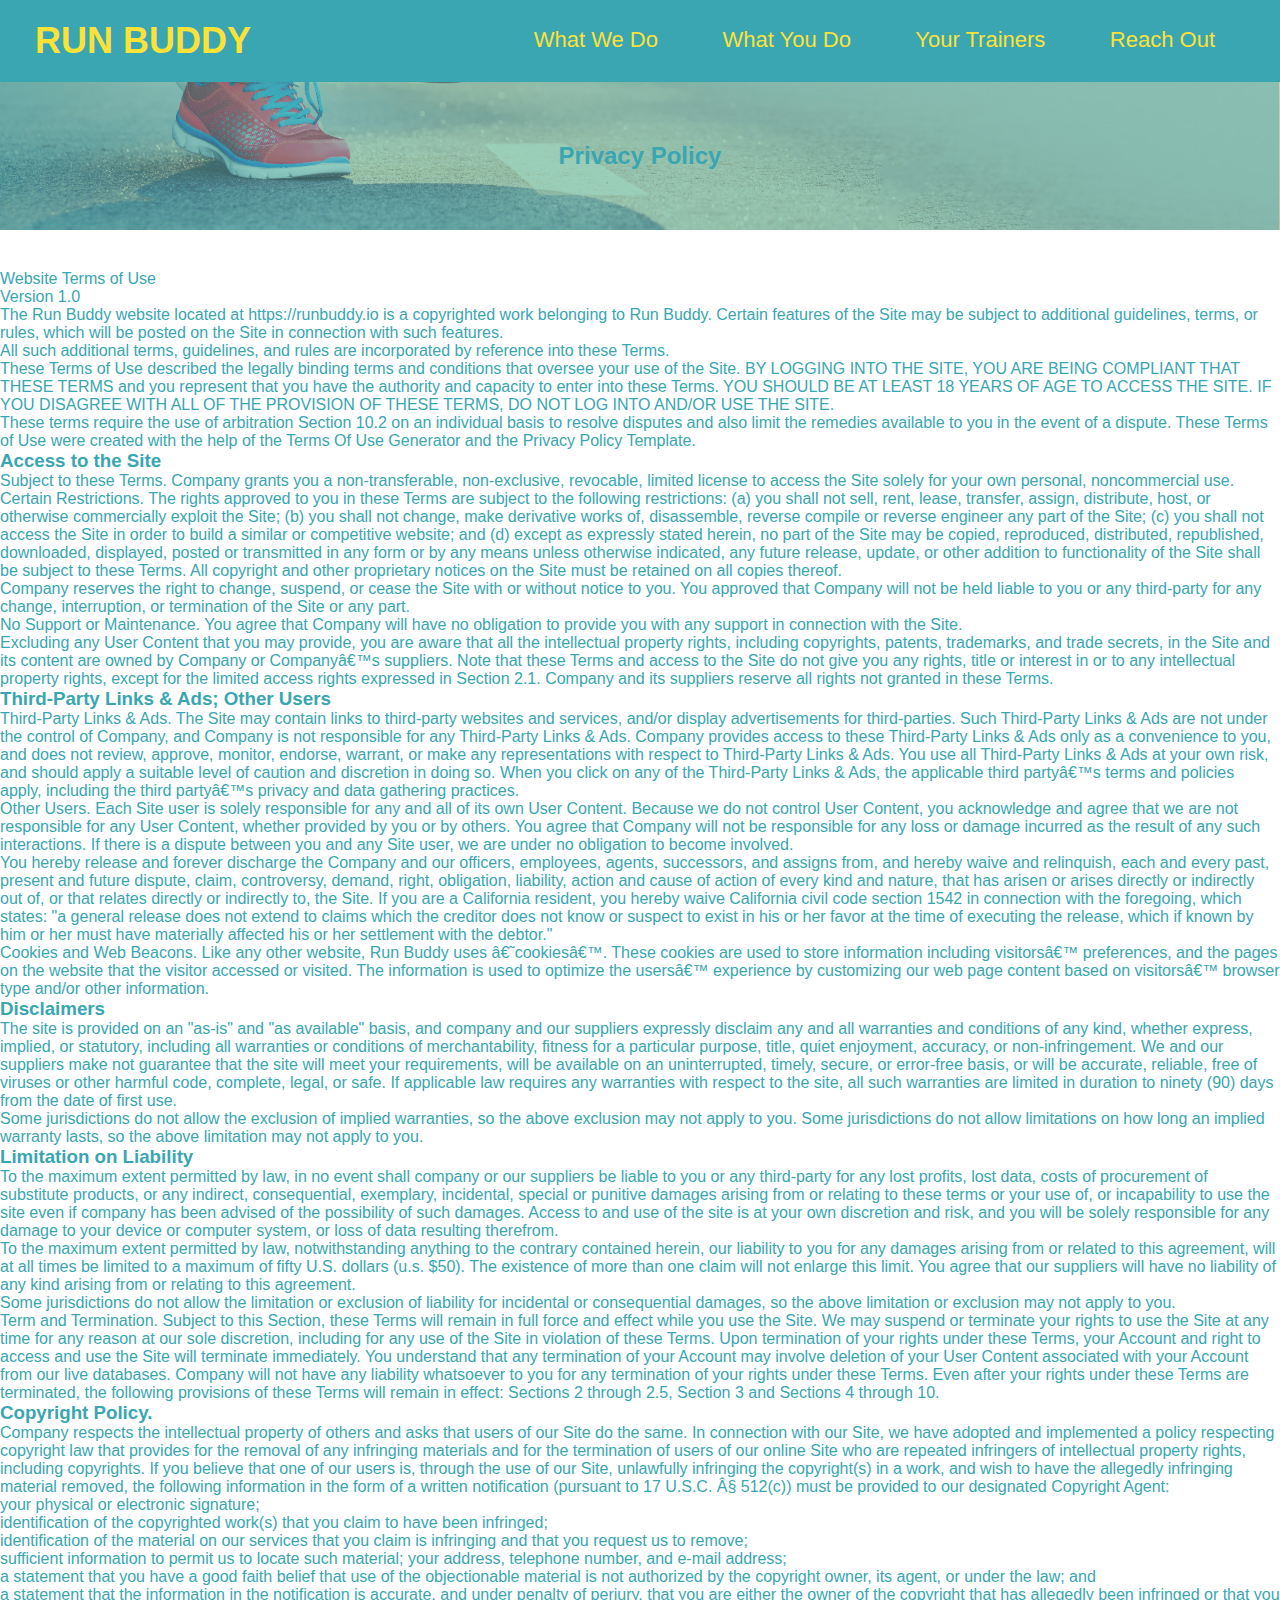
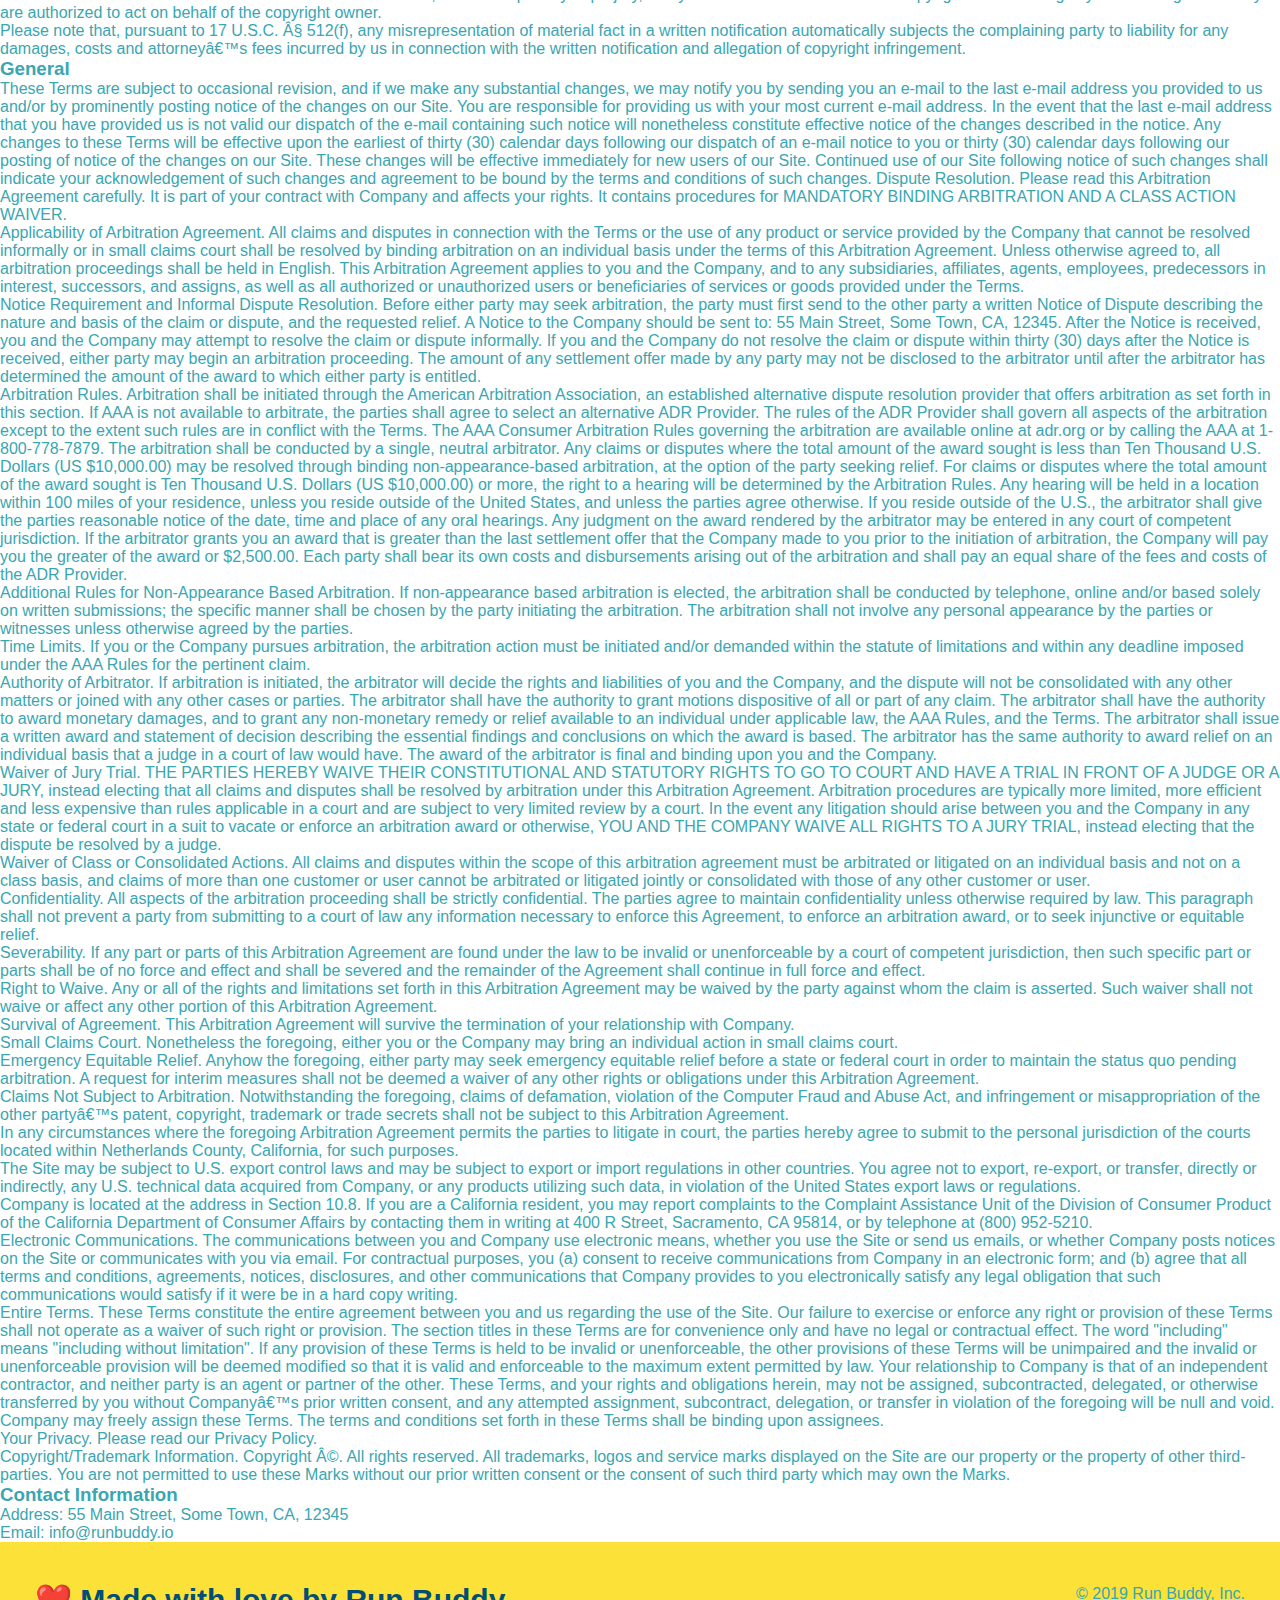
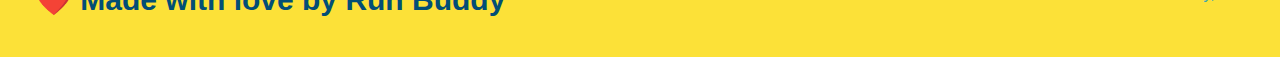
==== privacy-policy.html @ 1cc17acf "Added privacy policy with second stylesheet" ====
<!DOCTYPE html>
<html lang="en">
<head>
    <meta charset="UTF-8">
    <title>Privacy Policy - Run Buddy</title>
    <link rel="stylesheet" href="./assets/css/style.css" />
    <link rel="stylesheet" href="./assets/css/secondary-styles.css" />
</head>
<body>
    <header>
        <h1>
            <a href="index.html">RUN BUDDY</a>
        </h1>
        <nav>
            <!--Unordered list element-->
            <ul>
                <!--List item element-->
                <li>
                    <!--Anchor element-->
                    <a href="./index.html#what-we-do">What We Do</a>
                </li>
                <li>
                    <a href="./index.html#what-you-do">What You Do</a>
                </li>
                <li>
                    <a href="./index.html#your-trainers">Your Trainers</a>
                </li>
                <li>
                    <a href="./index.html#reach-out">Reach Out</a>
                </li>
            </ul>
        </nav>
        </header>
        <section class="hero">
            <h2 class="page-title">
                Privacy Policy
            </h2>
        </section>
        <article class="secondary-content">
            <p>
                Website Terms of Use
              </p>
        
              <p>
                Version 1.0
              </p>
        
              <p>
                The Run Buddy website located at https://runbuddy.io is a copyrighted work belonging to Run Buddy. Certain
                features of the Site may be subject to additional guidelines, terms, or rules, which will be posted on the Site
                in connection with such features.
              </p>
        
              <p>
                All such additional terms, guidelines, and rules are incorporated by reference into these Terms.
              </p>
        
              <p>
                These Terms of Use described the legally binding terms and conditions that oversee your use of the Site. BY
                LOGGING INTO THE SITE, YOU ARE BEING COMPLIANT THAT THESE TERMS and you represent that you have the authority
                and capacity to enter into these Terms. YOU SHOULD BE AT LEAST 18 YEARS OF AGE TO ACCESS THE SITE. IF YOU
                DISAGREE WITH ALL OF THE PROVISION OF THESE TERMS, DO NOT LOG INTO AND/OR USE THE SITE.
              </p>
        
              <p>
                These terms require the use of arbitration Section 10.2 on an individual basis to resolve disputes and also
                limit the remedies available to you in the event of a dispute. These Terms of Use were created with the help of
                the Terms Of Use Generator and the Privacy Policy Template.
              </p>
        
              <h3>
                Access to the Site
              </h3>
        
              <p>
                Subject to these Terms. Company grants you a non-transferable, non-exclusive, revocable, limited license to
                access the Site solely for your own personal, noncommercial use.
              </p>
        
              <p>
                Certain Restrictions. The rights approved to you in these Terms are subject to the following restrictions: (a)
                you shall not sell, rent, lease, transfer, assign, distribute, host, or otherwise commercially exploit the Site;
                (b) you shall not change, make derivative works of, disassemble, reverse compile or reverse engineer any part of
                the Site; (c) you shall not access the Site in order to build a similar or competitive website; and (d) except
                as expressly stated herein, no part of the Site may be copied, reproduced, distributed, republished, downloaded,
                displayed, posted or transmitted in any form or by any means unless otherwise indicated, any future release,
                update, or other addition to functionality of the Site shall be subject to these Terms. All copyright and other
                proprietary notices on the Site must be retained on all copies thereof.
              </p>
        
              <p>
                Company reserves the right to change, suspend, or cease the Site with or without notice to you. You approved
                that Company will not be held liable to you or any third-party for any change, interruption, or termination of
                the Site or any part.
              </p>
        
              <p>
                No Support or Maintenance. You agree that Company will have no obligation to provide you with any support in
                connection with the Site.
              </p>
        
              <p>
                Excluding any User Content that you may provide, you are aware that all the intellectual property rights,
                including copyrights, patents, trademarks, and trade secrets, in the Site and its content are owned by Company
                or Companyâ€™s suppliers. Note that these Terms and access to the Site do not give you any rights, title or
                interest in or to any intellectual property rights, except for the limited access rights expressed in Section
                2.1. Company and its suppliers reserve all rights not granted in these Terms.
              </p>
        
              <h3>
                Third-Party Links & Ads; Other Users
              </h3>
        
              <p>
                Third-Party Links & Ads. The Site may contain links to third-party websites and services, and/or display
                advertisements for third-parties. Such Third-Party Links & Ads are not under the control of Company, and Company
                is not responsible for any Third-Party Links & Ads. Company provides access to these Third-Party Links & Ads
                only as a convenience to you, and does not review, approve, monitor, endorse, warrant, or make any
                representations with respect to Third-Party Links & Ads. You use all Third-Party Links & Ads at your own risk,
                and should apply a suitable level of caution and discretion in doing so. When you click on any of the
                Third-Party Links & Ads, the applicable third partyâ€™s terms and policies apply, including the third partyâ€™s
                privacy and data gathering practices.
              </p>
        
              <p>
                Other Users. Each Site user is solely responsible for any and all of its own User Content. Because we do not
                control User Content, you acknowledge and agree that we are not responsible for any User Content, whether
                provided by you or by others. You agree that Company will not be responsible for any loss or damage incurred as
                the result of any such interactions. If there is a dispute between you and any Site user, we are under no
                obligation to become involved.
              </p>
        
              <p>
                You hereby release and forever discharge the Company and our officers, employees, agents, successors, and
                assigns from, and hereby waive and relinquish, each and every past, present and future dispute, claim,
                controversy, demand, right, obligation, liability, action and cause of action of every kind and nature, that has
                arisen or arises directly or indirectly out of, or that relates directly or indirectly to, the Site. If you are
                a California resident, you hereby waive California civil code section 1542 in connection with the foregoing,
                which states: "a general release does not extend to claims which the creditor does not know or suspect to exist
                in his or her favor at the time of executing the release, which if known by him or her must have materially
                affected his or her settlement with the debtor."
              </p>
        
              <p>
                Cookies and Web Beacons. Like any other website, Run Buddy uses â€˜cookiesâ€™. These cookies are used to store
                information including visitorsâ€™ preferences, and the pages on the website that the visitor accessed or visited.
                The information is used to optimize the usersâ€™ experience by customizing our web page content based on visitorsâ€™
                browser type and/or other information.
              </p>
        
              <h3>
                Disclaimers
              </h3>
        
              <p>
                The site is provided on an "as-is" and "as available" basis, and company and our suppliers expressly disclaim
                any and all warranties and conditions of any kind, whether express, implied, or statutory, including all
                warranties or conditions of merchantability, fitness for a particular purpose, title, quiet enjoyment, accuracy,
                or non-infringement. We and our suppliers make not guarantee that the site will meet your requirements, will be
                available on an uninterrupted, timely, secure, or error-free basis, or will be accurate, reliable, free of
                viruses or other harmful code, complete, legal, or safe. If applicable law requires any warranties with respect
                to the site, all such warranties are limited in duration to ninety (90) days from the date of first use.
              </p>
        
              <p>
                Some jurisdictions do not allow the exclusion of implied warranties, so the above exclusion may not apply to
                you. Some jurisdictions do not allow limitations on how long an implied warranty lasts, so the above limitation
                may not apply to you.
              </p>
        
              <h3>
                Limitation on Liability
              </h3>
        
              <p>
                To the maximum extent permitted by law, in no event shall company or our suppliers be liable to you or any
                third-party for any lost profits, lost data, costs of procurement of substitute products, or any indirect,
                consequential, exemplary, incidental, special or punitive damages arising from or relating to these terms or
                your use of, or incapability to use the site even if company has been advised of the possibility of such
                damages. Access to and use of the site is at your own discretion and risk, and you will be solely responsible
                for any damage to your device or computer system, or loss of data resulting therefrom.
              </p>
        
              <p>
                To the maximum extent permitted by law, notwithstanding anything to the contrary contained herein, our liability
                to you for any damages arising from or related to this agreement, will at all times be limited to a maximum of
                fifty U.S. dollars (u.s. $50). The existence of more than one claim will not enlarge this limit. You agree that
                our suppliers will have no liability of any kind arising from or relating to this agreement.
              </p>
        
              <p>
                Some jurisdictions do not allow the limitation or exclusion of liability for incidental or consequential
                damages, so the above limitation or exclusion may not apply to you.
              </p>
        
              <p>
                Term and Termination. Subject to this Section, these Terms will remain in full force and effect while you use
                the Site. We may suspend or terminate your rights to use the Site at any time for any reason at our sole
                discretion, including for any use of the Site in violation of these Terms. Upon termination of your rights under
                these Terms, your Account and right to access and use the Site will terminate immediately. You understand that
                any termination of your Account may involve deletion of your User Content associated with your Account from our
                live databases. Company will not have any liability whatsoever to you for any termination of your rights under
                these Terms. Even after your rights under these Terms are terminated, the following provisions of these Terms
                will remain in effect: Sections 2 through 2.5, Section 3 and Sections 4 through 10.
              </p>
        
              <h3>
                Copyright Policy.
              </h3>
        
              <p>
                Company respects the intellectual property of others and asks that users of our Site do the same. In connection
                with our Site, we have adopted and implemented a policy respecting copyright law that provides for the removal
                of any infringing materials and for the termination of users of our online Site who are repeated infringers of
                intellectual property rights, including copyrights. If you believe that one of our users is, through the use of
                our Site, unlawfully infringing the copyright(s) in a work, and wish to have the allegedly infringing material
                removed, the following information in the form of a written notification (pursuant to 17 U.S.C. Â§ 512(c)) must
                be provided to our designated Copyright Agent:
              </p>
        
              <ul>
                <li>
                  your physical or electronic signature;
                </li>
                <li>
                  identification of the copyrighted work(s) that you claim to have been infringed;
                </li>
                <li>
                  identification of the material on our services that you claim is infringing and that you request us to remove;
                </li>
                <li>
                  sufficient information to permit us to locate such material; your address, telephone number, and e-mail
                  address;
                </li>
                <li>
                  a statement that you have a good faith belief that use of the objectionable material is not authorized by the
                  copyright owner, its agent, or under the law; and
                </li>
                <li>
                  a statement that the information in the notification is accurate, and under penalty of perjury, that you are
                  either the owner of the copyright that has allegedly been infringed or that you are authorized to act on
                  behalf of the copyright owner.
                </li>
              </ul>
        
              <p>
                Please note that, pursuant to 17 U.S.C. Â§ 512(f), any misrepresentation of material fact in a written
                notification automatically subjects the complaining party to liability for any damages, costs and attorneyâ€™s
                fees incurred by us in connection with the written notification and allegation of copyright infringement.
              </p>
        
              <h3>
                General
              </h3>
        
              <p>
                These Terms are subject to occasional revision, and if we make any substantial changes, we may notify you by
                sending you an e-mail to the last e-mail address you provided to us and/or by prominently posting notice of the
                changes on our Site. You are responsible for providing us with your most current e-mail address. In the event
                that the last e-mail address that you have provided us is not valid our dispatch of the e-mail containing such
                notice will nonetheless constitute effective notice of the changes described in the notice. Any changes to these
                Terms will be effective upon the earliest of thirty (30) calendar days following our dispatch of an e-mail
                notice to you or thirty (30) calendar days following our posting of notice of the changes on our Site. These
                changes will be effective immediately for new users of our Site. Continued use of our Site following notice of
                such changes shall indicate your acknowledgement of such changes and agreement to be bound by the terms and
                conditions of such changes. Dispute Resolution. Please read this Arbitration Agreement carefully. It is part of
                your contract with Company and affects your rights. It contains procedures for MANDATORY BINDING ARBITRATION AND
                A CLASS ACTION WAIVER.
              </p>
        
              <p>
                Applicability of Arbitration Agreement. All claims and disputes in connection with the Terms or the use of any
                product or service provided by the Company that cannot be resolved informally or in small claims court shall be
                resolved by binding arbitration on an individual basis under the terms of this Arbitration Agreement. Unless
                otherwise agreed to, all arbitration proceedings shall be held in English. This Arbitration Agreement applies to
                you and the Company, and to any subsidiaries, affiliates, agents, employees, predecessors in interest,
                successors, and assigns, as well as all authorized or unauthorized users or beneficiaries of services or goods
                provided under the Terms.
              </p>
        
              <p>
                Notice Requirement and Informal Dispute Resolution. Before either party may seek arbitration, the party must
                first send to the other party a written Notice of Dispute describing the nature and basis of the claim or
                dispute, and the requested relief. A Notice to the Company should be sent to: 55 Main Street, Some Town, CA,
                12345. After the Notice is received, you and the Company may attempt to resolve the claim or dispute informally.
                If you and the Company do not resolve the claim or dispute within thirty (30) days after the Notice is received,
                either party may begin an arbitration proceeding. The amount of any settlement offer made by any party may not
                be disclosed to the arbitrator until after the arbitrator has determined the amount of the award to which either
                party is entitled.
              </p>
        
              <p>
                Arbitration Rules. Arbitration shall be initiated through the American Arbitration Association, an established
                alternative dispute resolution provider that offers arbitration as set forth in this section. If AAA is not
                available to arbitrate, the parties shall agree to select an alternative ADR Provider. The rules of the ADR
                Provider shall govern all aspects of the arbitration except to the extent such rules are in conflict with the
                Terms. The AAA Consumer Arbitration Rules governing the arbitration are available online at adr.org or by
                calling the AAA at 1-800-778-7879. The arbitration shall be conducted by a single, neutral arbitrator. Any
                claims or disputes where the total amount of the award sought is less than Ten Thousand U.S. Dollars (US
                $10,000.00) may be resolved through binding non-appearance-based arbitration, at the option of the party seeking
                relief. For claims or disputes where the total amount of the award sought is Ten Thousand U.S. Dollars (US
                $10,000.00) or more, the right to a hearing will be determined by the Arbitration Rules. Any hearing will be
                held in a location within 100 miles of your residence, unless you reside outside of the United States, and
                unless the parties agree otherwise. If you reside outside of the U.S., the arbitrator shall give the parties
                reasonable notice of the date, time and place of any oral hearings. Any judgment on the award rendered by the
                arbitrator may be entered in any court of competent jurisdiction. If the arbitrator grants you an award that is
                greater than the last settlement offer that the Company made to you prior to the initiation of arbitration, the
                Company will pay you the greater of the award or $2,500.00. Each party shall bear its own costs and
                disbursements arising out of the arbitration and shall pay an equal share of the fees and costs of the ADR
                Provider.
              </p>
        
              <p>
                Additional Rules for Non-Appearance Based Arbitration. If non-appearance based arbitration is elected, the
                arbitration shall be conducted by telephone, online and/or based solely on written submissions; the specific
                manner shall be chosen by the party initiating the arbitration. The arbitration shall not involve any personal
                appearance by the parties or witnesses unless otherwise agreed by the parties.
              </p>
        
              <p>
                Time Limits. If you or the Company pursues arbitration, the arbitration action must be initiated and/or demanded
                within the statute of limitations and within any deadline imposed under the AAA Rules for the pertinent claim.
              </p>
        
              <p>
                Authority of Arbitrator. If arbitration is initiated, the arbitrator will decide the rights and liabilities of
                you and the Company, and the dispute will not be consolidated with any other matters or joined with any other
                cases or parties. The arbitrator shall have the authority to grant motions dispositive of all or part of any
                claim. The arbitrator shall have the authority to award monetary damages, and to grant any non-monetary remedy
                or relief available to an individual under applicable law, the AAA Rules, and the Terms. The arbitrator shall
                issue a written award and statement of decision describing the essential findings and conclusions on which the
                award is based. The arbitrator has the same authority to award relief on an individual basis that a judge in a
                court of law would have. The award of the arbitrator is final and binding upon you and the Company.
              </p>
        
              <p>
                Waiver of Jury Trial. THE PARTIES HEREBY WAIVE THEIR CONSTITUTIONAL AND STATUTORY RIGHTS TO GO TO COURT AND HAVE
                A TRIAL IN FRONT OF A JUDGE OR A JURY, instead electing that all claims and disputes shall be resolved by
                arbitration under this Arbitration Agreement. Arbitration procedures are typically more limited, more efficient
                and less expensive than rules applicable in a court and are subject to very limited review by a court. In the
                event any litigation should arise between you and the Company in any state or federal court in a suit to vacate
                or enforce an arbitration award or otherwise, YOU AND THE COMPANY WAIVE ALL RIGHTS TO A JURY TRIAL, instead
                electing that the dispute be resolved by a judge.
              </p>
        
              <p>
                Waiver of Class or Consolidated Actions. All claims and disputes within the scope of this arbitration agreement
                must be arbitrated or litigated on an individual basis and not on a class basis, and claims of more than one
                customer or user cannot be arbitrated or litigated jointly or consolidated with those of any other customer or
                user.
              </p>
        
              <p>
                Confidentiality. All aspects of the arbitration proceeding shall be strictly confidential. The parties agree to
                maintain confidentiality unless otherwise required by law. This paragraph shall not prevent a party from
                submitting to a court of law any information necessary to enforce this Agreement, to enforce an arbitration
                award, or to seek injunctive or equitable relief.
              </p>
        
              <p>
                Severability. If any part or parts of this Arbitration Agreement are found under the law to be invalid or
                unenforceable by a court of competent jurisdiction, then such specific part or parts shall be of no force and
                effect and shall be severed and the remainder of the Agreement shall continue in full force and effect.
              </p>
        
              <p>
                Right to Waive. Any or all of the rights and limitations set forth in this Arbitration Agreement may be waived
                by the party against whom the claim is asserted. Such waiver shall not waive or affect any other portion of this
                Arbitration Agreement.
              </p>
        
              <p>
                Survival of Agreement. This Arbitration Agreement will survive the termination of your relationship with
                Company.
              </p>
        
              <p>
                Small Claims Court. Nonetheless the foregoing, either you or the Company may bring an individual action in small
                claims court.
              </p>
        
              <p>
                Emergency Equitable Relief. Anyhow the foregoing, either party may seek emergency equitable relief before a
                state or federal court in order to maintain the status quo pending arbitration. A request for interim measures
                shall not be deemed a waiver of any other rights or obligations under this Arbitration Agreement.
              </p>
        
              <p>
                Claims Not Subject to Arbitration. Notwithstanding the foregoing, claims of defamation, violation of the
                Computer Fraud and Abuse Act, and infringement or misappropriation of the other partyâ€™s patent, copyright,
                trademark or trade secrets shall not be subject to this Arbitration Agreement.
              </p>
        
              <p>
                In any circumstances where the foregoing Arbitration Agreement permits the parties to litigate in court, the
                parties hereby agree to submit to the personal jurisdiction of the courts located within Netherlands County,
                California, for such purposes.
              </p>
        
              <p>
                The Site may be subject to U.S. export control laws and may be subject to export or import regulations in other
                countries. You agree not to export, re-export, or transfer, directly or indirectly, any U.S. technical data
                acquired from Company, or any products utilizing such data, in violation of the United States export laws or
                regulations.
              </p>
        
              <p>
                Company is located at the address in Section 10.8. If you are a California resident, you may report complaints
                to the Complaint Assistance Unit of the Division of Consumer Product of the California Department of Consumer
                Affairs by contacting them in writing at 400 R Street, Sacramento, CA 95814, or by telephone at (800) 952-5210.
              </p>
        
              <p>
                Electronic Communications. The communications between you and Company use electronic means, whether you use the
                Site or send us emails, or whether Company posts notices on the Site or communicates with you via email. For
                contractual purposes, you (a) consent to receive communications from Company in an electronic form; and (b)
                agree that all terms and conditions, agreements, notices, disclosures, and other communications that Company
                provides to you electronically satisfy any legal obligation that such communications would satisfy if it were be
                in a hard copy writing.
              </p>
        
              <p>
                Entire Terms. These Terms constitute the entire agreement between you and us regarding the use of the Site. Our
                failure to exercise or enforce any right or provision of these Terms shall not operate as a waiver of such right
                or provision. The section titles in these Terms are for convenience only and have no legal or contractual
                effect. The word "including" means "including without limitation". If any provision of these Terms is held to be
                invalid or unenforceable, the other provisions of these Terms will be unimpaired and the invalid or
                unenforceable provision will be deemed modified so that it is valid and enforceable to the maximum extent
                permitted by law. Your relationship to Company is that of an independent contractor, and neither party is an
                agent or partner of the other. These Terms, and your rights and obligations herein, may not be assigned,
                subcontracted, delegated, or otherwise transferred by you without Companyâ€™s prior written consent, and any
                attempted assignment, subcontract, delegation, or transfer in violation of the foregoing will be null and void.
                Company may freely assign these Terms. The terms and conditions set forth in these Terms shall be binding upon
                assignees.
              </p>
        
              <p>
                Your Privacy. Please read our Privacy Policy.
              </p>
        
              <p>
                Copyright/Trademark Information. Copyright Â©. All rights reserved. All trademarks, logos and service marks
                displayed on the Site are our property or the property of other third-parties. You are not permitted to use
                these Marks without our prior written consent or the consent of such third party which may own the Marks.
              </p>
        
              <h3>
                Contact Information
              </h3>
        
              <p>
                Address: 55 Main Street, Some Town, CA, 12345
              </p>
        
              <p>
                Email: info@runbuddy.io
              </p>  
        </article>
        <footer>
            <h2>❤️ Made with love by Run Buddy</h2>
            <div>
                
                &copy; 2019 Run Buddy, Inc.
            </div>
        </footer>
    
</body>
</html>
---- assets/css/style.css ----
* {
    margin: 0;
    padding: 0;
    box-sizing: border-box;
}
body {
    color: #39a6b2;
    font-family: Helvetica, Arial, sans-serif;
  }

  .section-title {
      font-size: 55px;
      color: #024e76;
      margin-bottom: 35px;
      padding: 0 100px 20px 100px;
      display: inline-block;
      border-bottom: 3px solid;
  }

  .primary-border {
      border-color: #fce138;
  }

  .secondary-border {
      border-color: #39a6b2;
  }

  .text-left {
      text-align: left;
  }

  .text-right {
      text-align: right;
  }
  /*apply styles to <header>*/
header {
      padding: 20px 35px;
      background-color: #39a6b2;
  }

header h1 {
    font-weight: bold;
    font-size: 36px;
    color: #fce138;
    margin: 0;
    display: inline;
}

header a{
    text-decoration: none;
    color: #fce138;
}

header nav {
    float: right;
    margin: 7px 0;
}

header nav ul li {
    display: inline;
}

header nav ul li a {
    margin: 0 30px;
    font-weight: lighter;
    font-size: 22px;
}

footer {
    background: #fce138;
    width: 100%;
    padding: 40px 35px;
}

footer h2 {
    display: inline;
    color: #024e76;
    font-size: 30px;
    margin: 0;
}

footer div {
    float: right;
    line-height: 1.5;
    text-align: right;
}

footer a {
    color: #024e76;
}

section {
    padding: 60px;
}

/*Hero Style Start */
.hero {
    background-image: url("../images/hero-bg.jpg");
    height: 600px;
    background-size: cover;
    background-position: center;
    position: relative;
}

.hero-form {
    color: #024e76;
    background-color:#fce138;
    padding: 20px;
    width: 500px;
    border: solid 3px #024e76;
    position: absolute;
    bottom: 120px;
    right: 140px;
}

.hero-form h3 {
    margin: 0;
    font-size: 24px;
}

.hero-form p {
    margin: 5px 0 15px 0;
}

.form-input {
    border: 1px solid #024e76;
    display: block;
    padding: 7px 15px;
    font-size: 16px;
    color: #024e76;
    width: 100%;
    margin-bottom: 15px;
}

.hero-form label{
    margin: 0 5px;
}

.hero-form button {
    color: #fce138;
    background-color: #024e76;
    border: none;
    padding: 10px 20px;
    font-size: 16px;
}
/*Hero Style End */
/* intro start */
.intro {
    text-align: center;
}

.intro p {
    line-height: 1.7;
    color: #39a6b2;
    width: 80%;
    font-size: 20px;
    margin: 0 auto;
 }
 /* intro end */

 /* step start */

 .steps {
     text-align: center;
     background: #fce138;
 }

 .steps div {
     margin-bottom: 80px;
 }
 
 .steps img {
     width: 15%;
     margin: 10px 0;
 }

 .steps h3 {
     color: #024e76;
     font-size: 46px;
     margin-top: 10px;
 }

 .steps p {
     color: #39a6b2;
     font-size: 23px;
 }

 .steps span {
     font-size: 38px;
 }
 /* end of steps */

 /*trainers section*/

 .trainers {
     text-align: center;
 }

 .trainer {
     width: 900px;
     margin: 0 auto 30px auto;
     background: #024e76;
     color: #fce138;
     overflow: auto;
 }

 .trainer img {
     width: 35%;
     float: left;
 }

 .trainer-bio {
     padding: 35px;
     float: left;
     width: 65%
 }

 .trainer-bio h3 {
     font-size: 32px;
     margin-bottom: 8px;
 }

 .trainer-bio h4 {
     font-weight: lighter;
     font-size: 26px;
     margin-bottom: 25px;
 }

 .trainer-bio p {
     font-size: 17px;
     line-height: 1.3;
 }
 /* End Trainers section */

 /* Start Reach out styles */

 .contact {
     text-align: center;
     background: #024e76;
 }

 .contact-info iframe {
     width: 400px;
     height: 400px;
 }

 .contact-info div {
     width: 410px;
     display: inline-block;
     vertical-align: top;
     text-align: left;
     margin: 30px 0 0 60px;
     color: white;
 }

 .contact-info h3 {
     color: #fce138;
     font-size: 32px;
 }

 .contact-info p, .contact-info address {
     margin: 20px 0;
     line-height: 1.5;
     font-size: 20px;
     font-style: normal;
 }

 .contact-info a {
     color: #fce138;
 }
 /* reach out ends */
---- assets/css/secondary-styles.css ----
.hero {
    background-position: bottom;
    height: auto;
    text-align: center;
    margin-bottom: 40px;
}
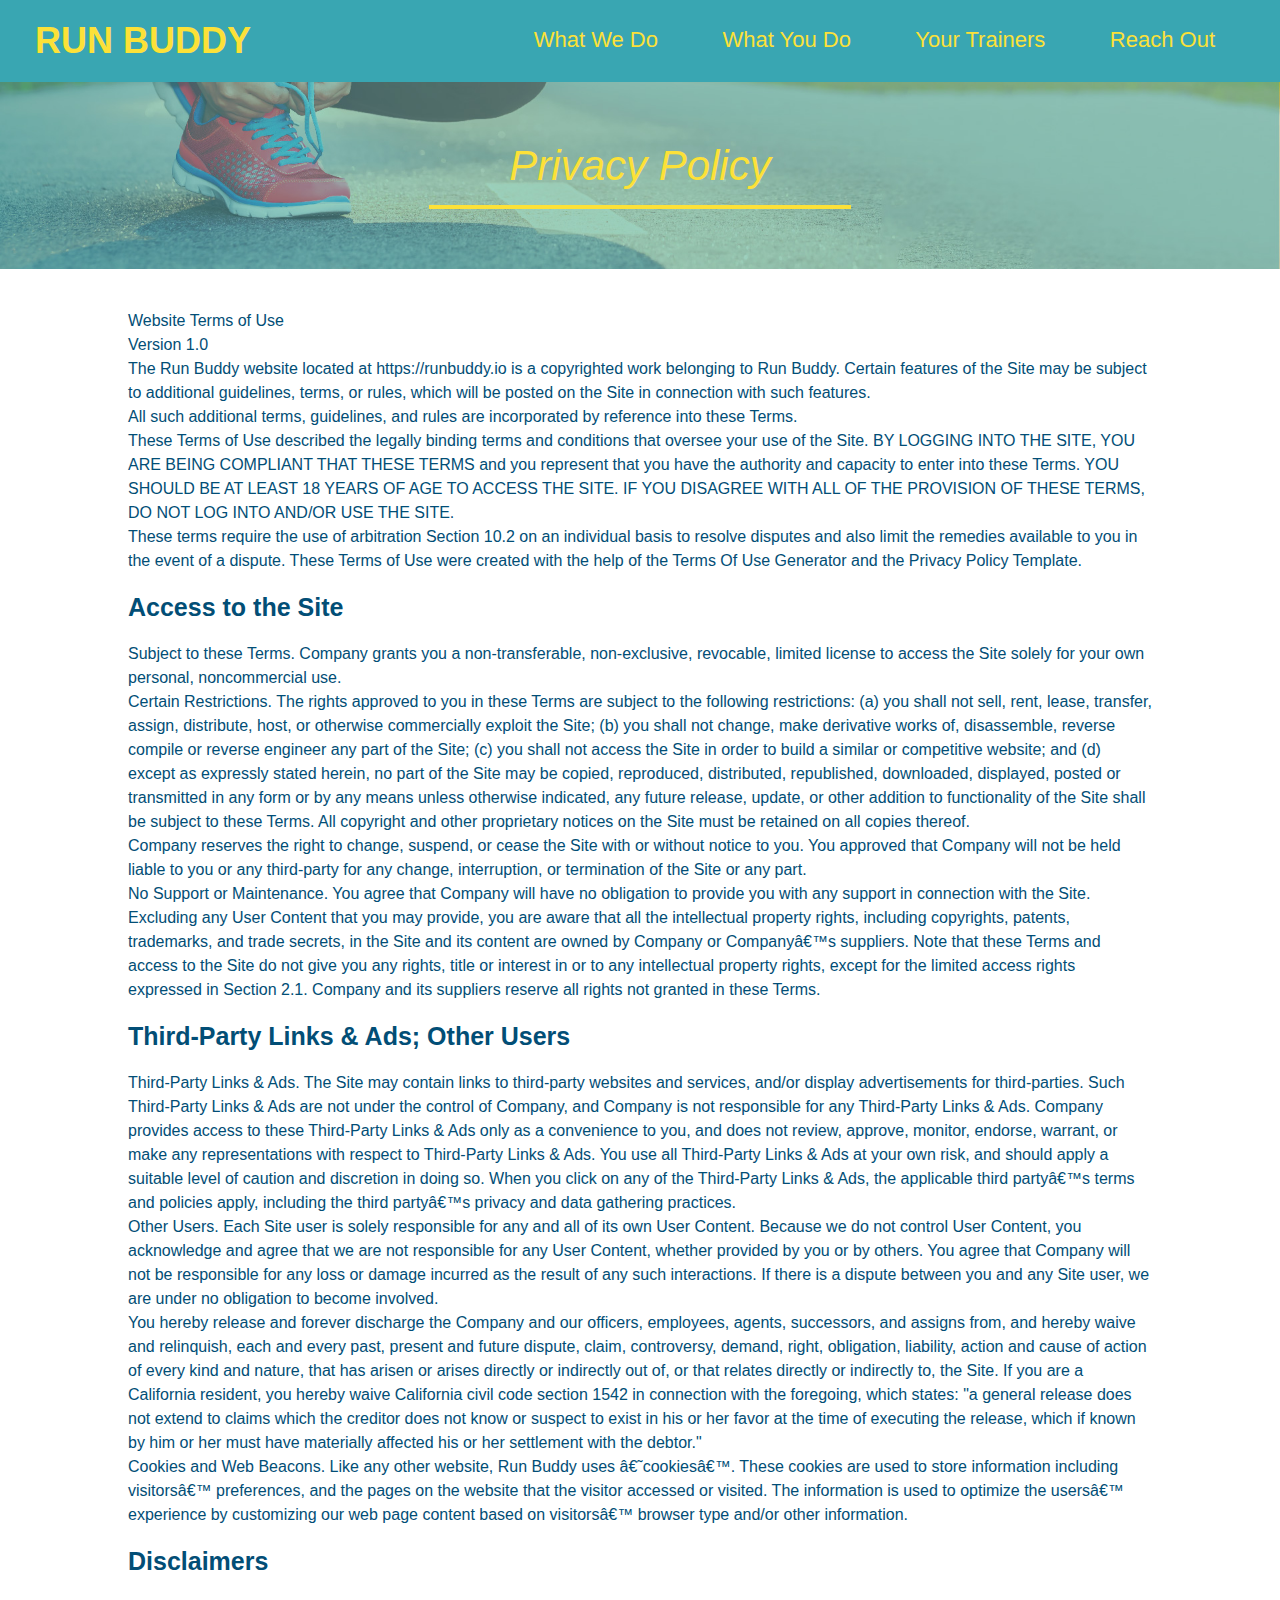
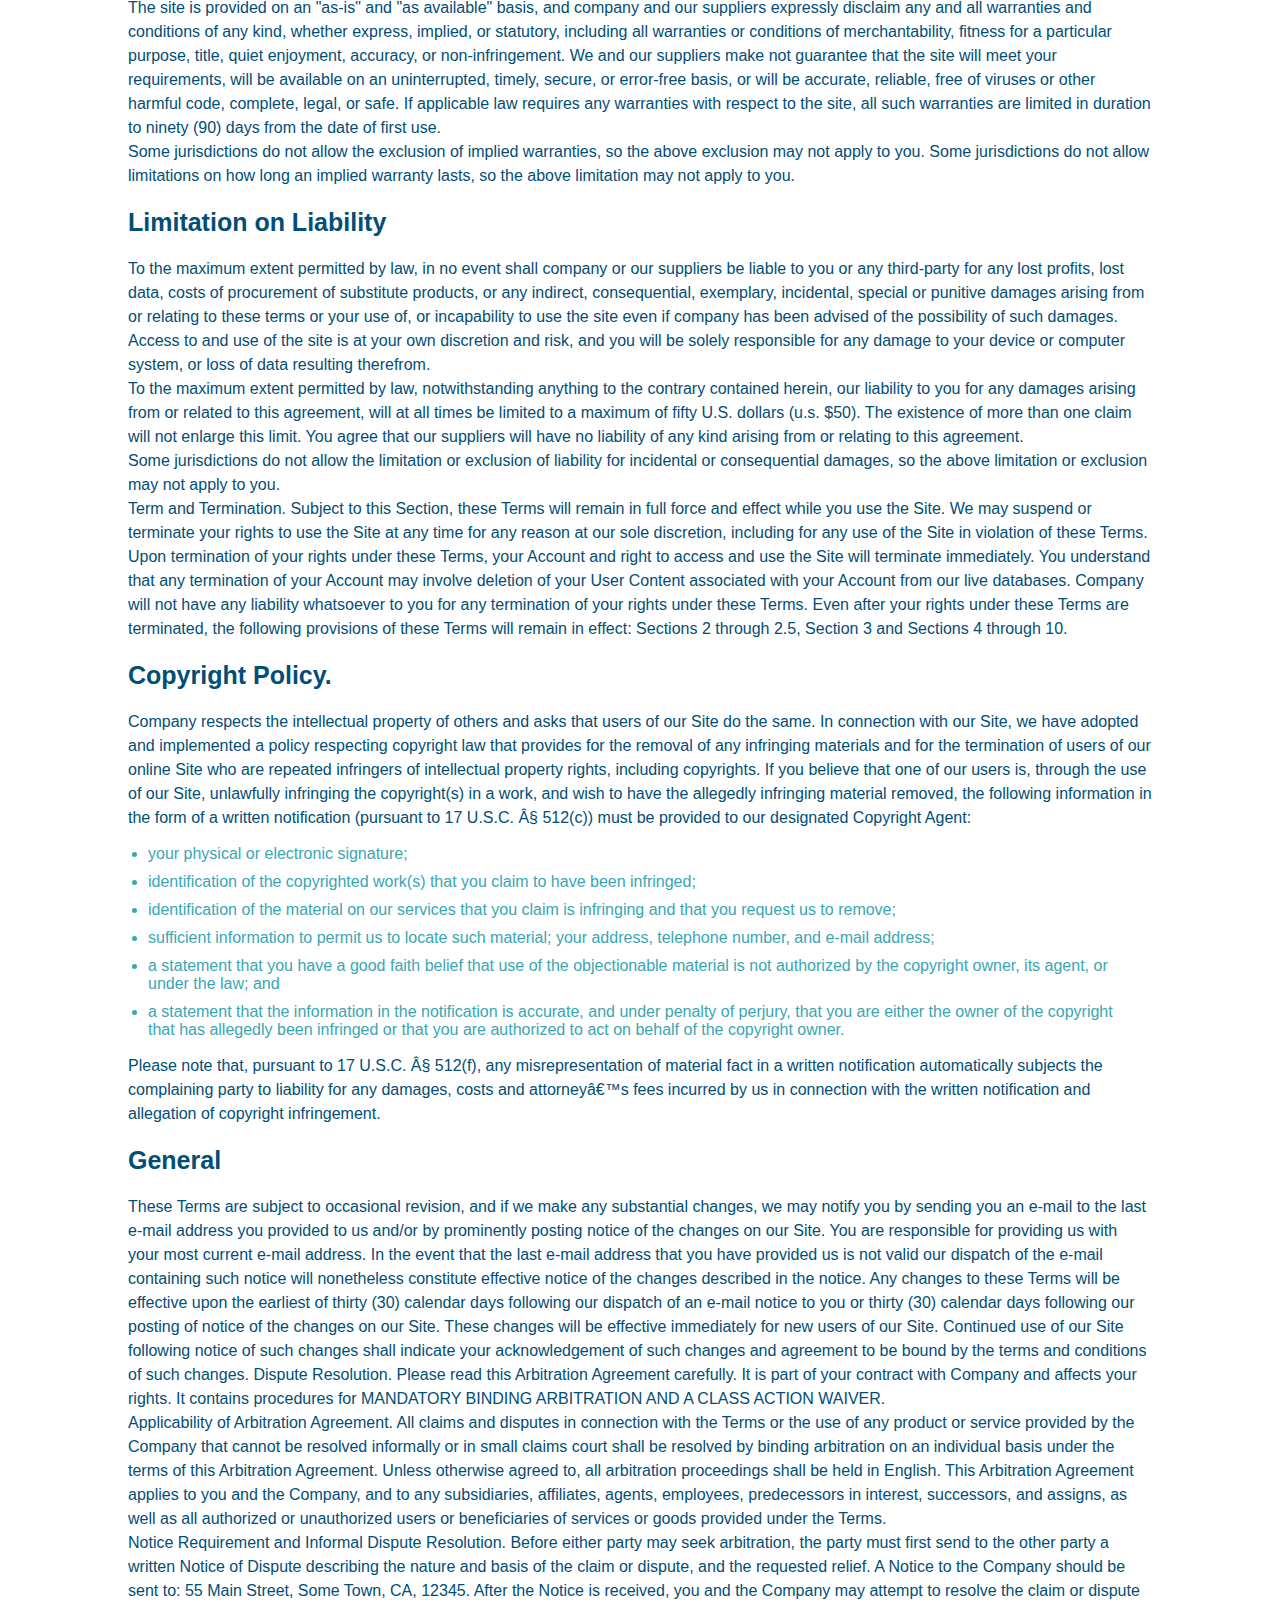
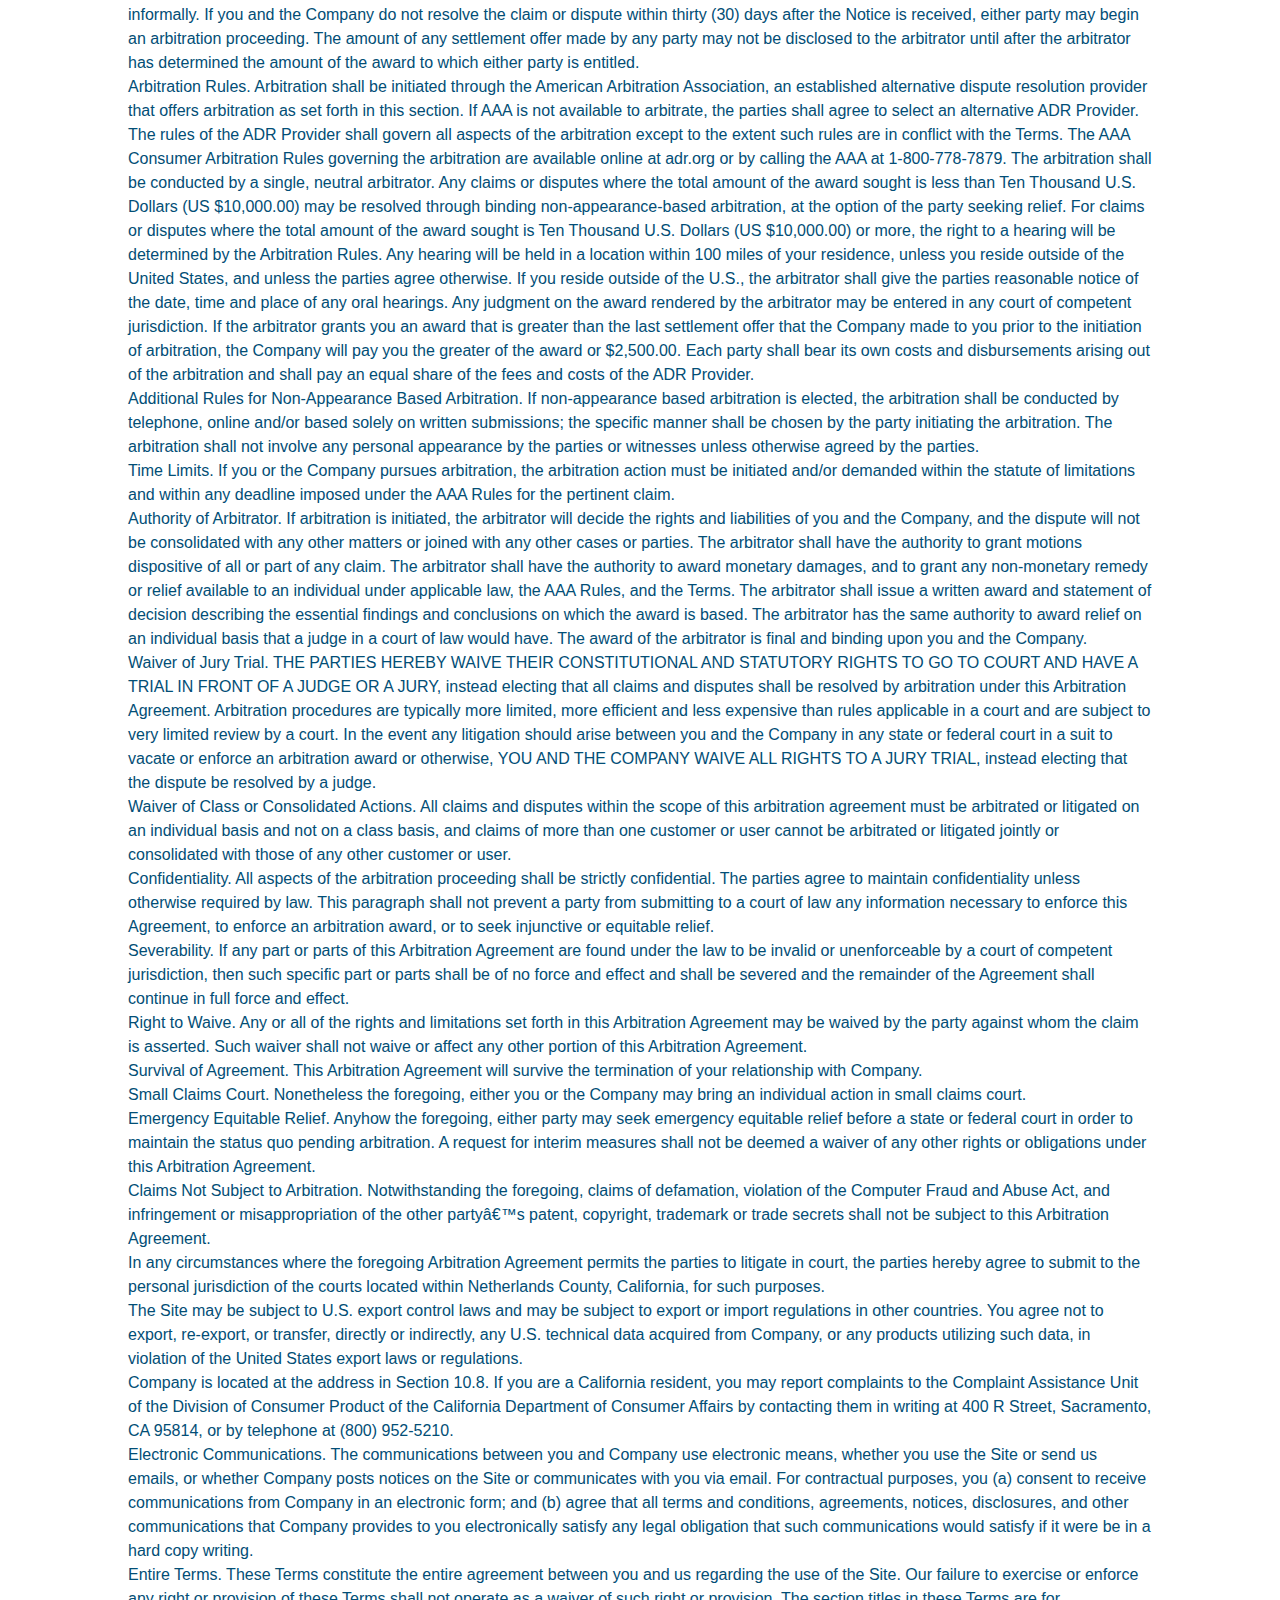
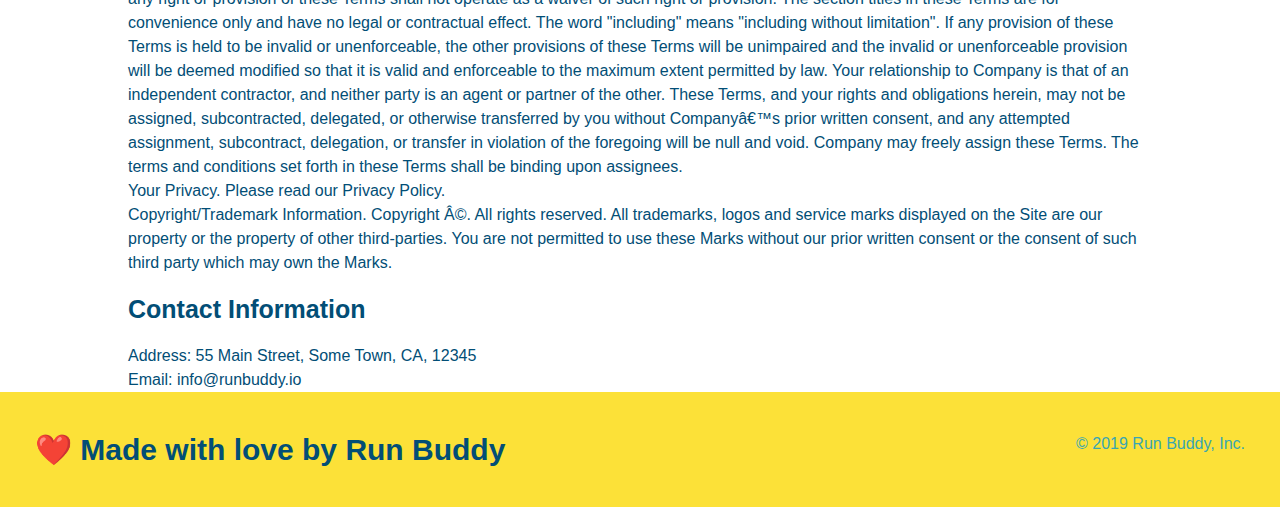
==== commit fa682e24: "added meta for device-width" ====
--- a/privacy-policy.html
+++ b/privacy-policy.html
@@ -2,6 +2,8 @@
 <html lang="en">
 <head>
     <meta charset="UTF-8">
+    <meta http-equiv="X-UA-Compatible" content="IE=edge">
+    <meta name="viewport" content="width=device-width, initial-scale=1.0">
     <title>Privacy Policy - Run Buddy</title>
     <link rel="stylesheet" href="./assets/css/style.css" />
     <link rel="stylesheet" href="./assets/css/secondary-styles.css" />
--- a/assets/css/secondary-styles.css
+++ b/assets/css/secondary-styles.css
@@ -3,4 +3,40 @@
     height: auto;
     text-align: center;
     margin-bottom: 40px;
+}
+
+.page-title {
+    color: #fce138;
+    display: inline-block;
+    border-bottom: 4px solid #fce138;
+    padding: 0 80px 15px 80px;
+    font-weight: normal;
+    font-size: 42px;
+    font-style: italic;
+}
+
+.secondary-content {
+    width: 80%;
+    margin: 0 auto;
+    color: #024e76;
+}
+
+.secondary-content h3 {
+    font-size: 25px;
+    margin: 20px 0 20px 0;
+}
+
+.secondary-content p {
+    font-size: 16px;
+    line-height: 1.5;
+    margin: 0 auto;
+}
+
+.secondary-content ul {
+    margin: 15px 20px 15px 20px;
+}
+
+.secondary-content ul li {
+    color: #39a6b2;
+    margin: 10px 0 10px 0; 
 }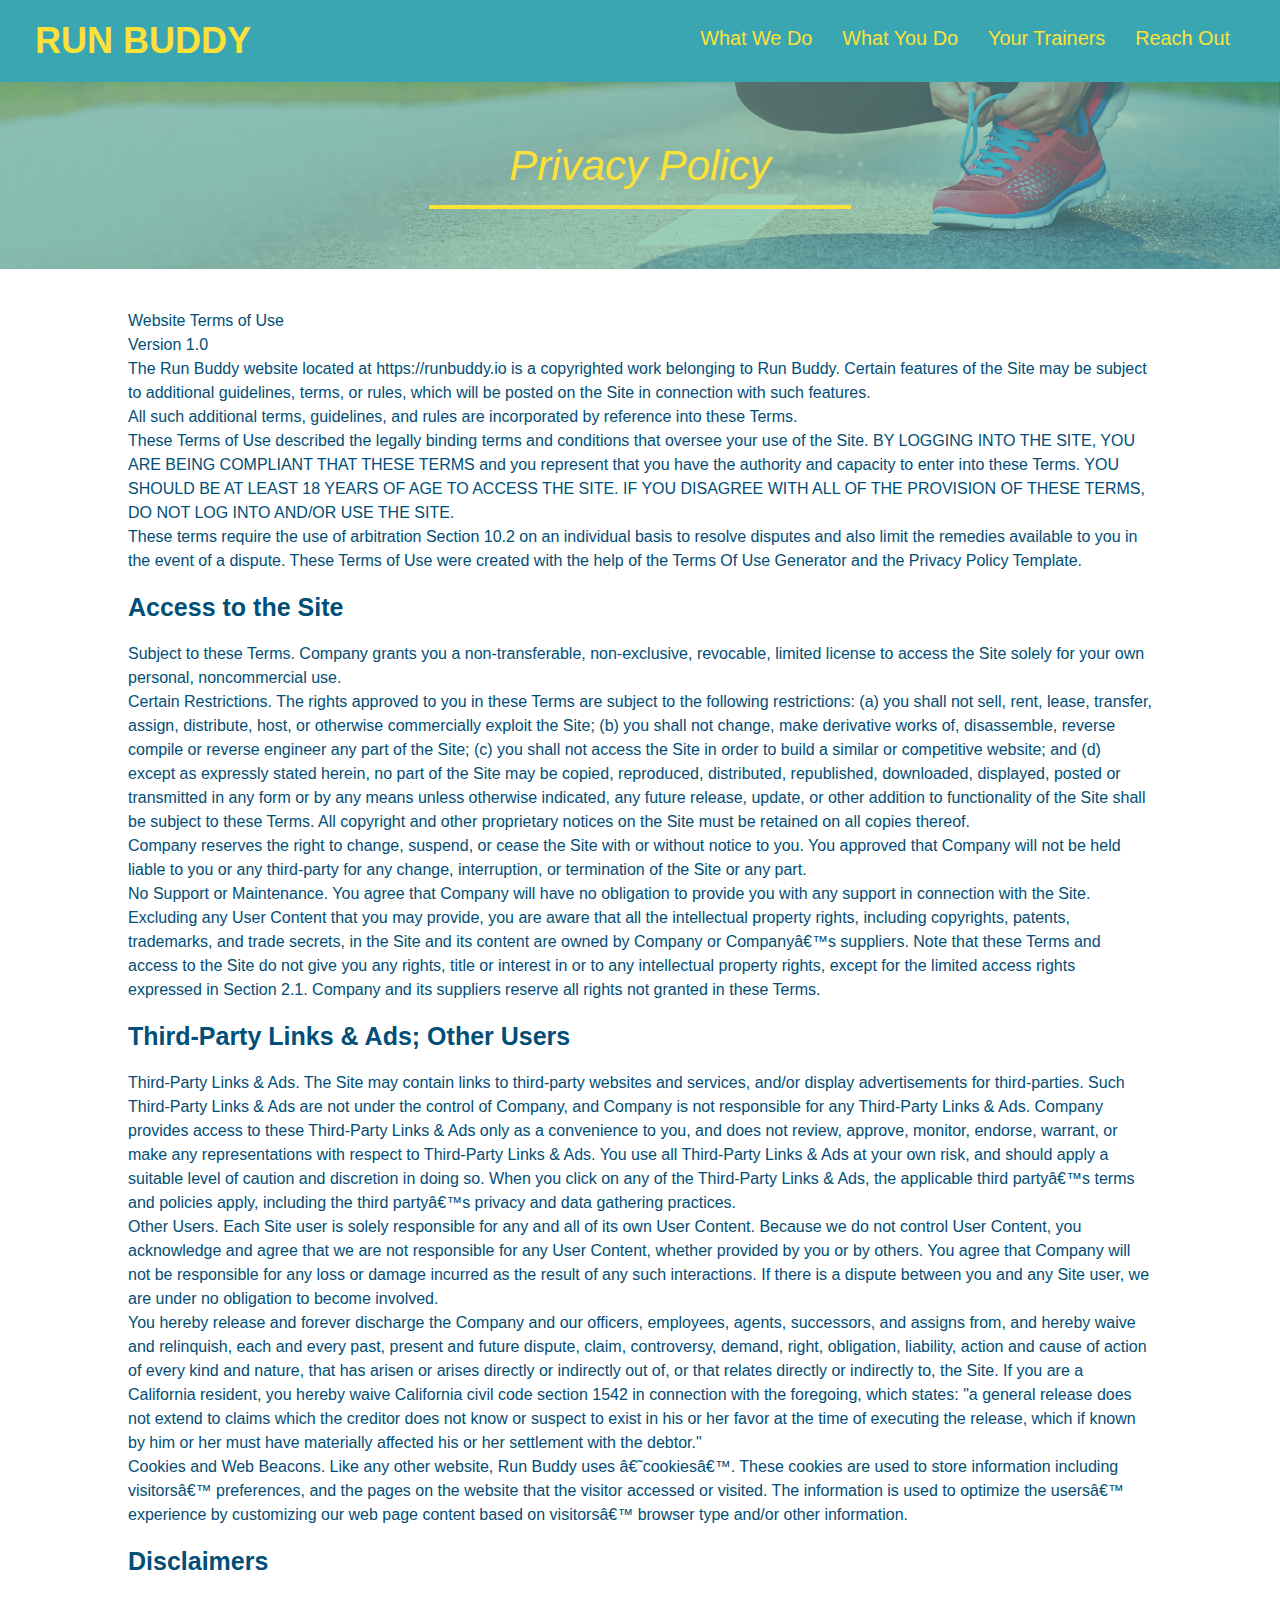
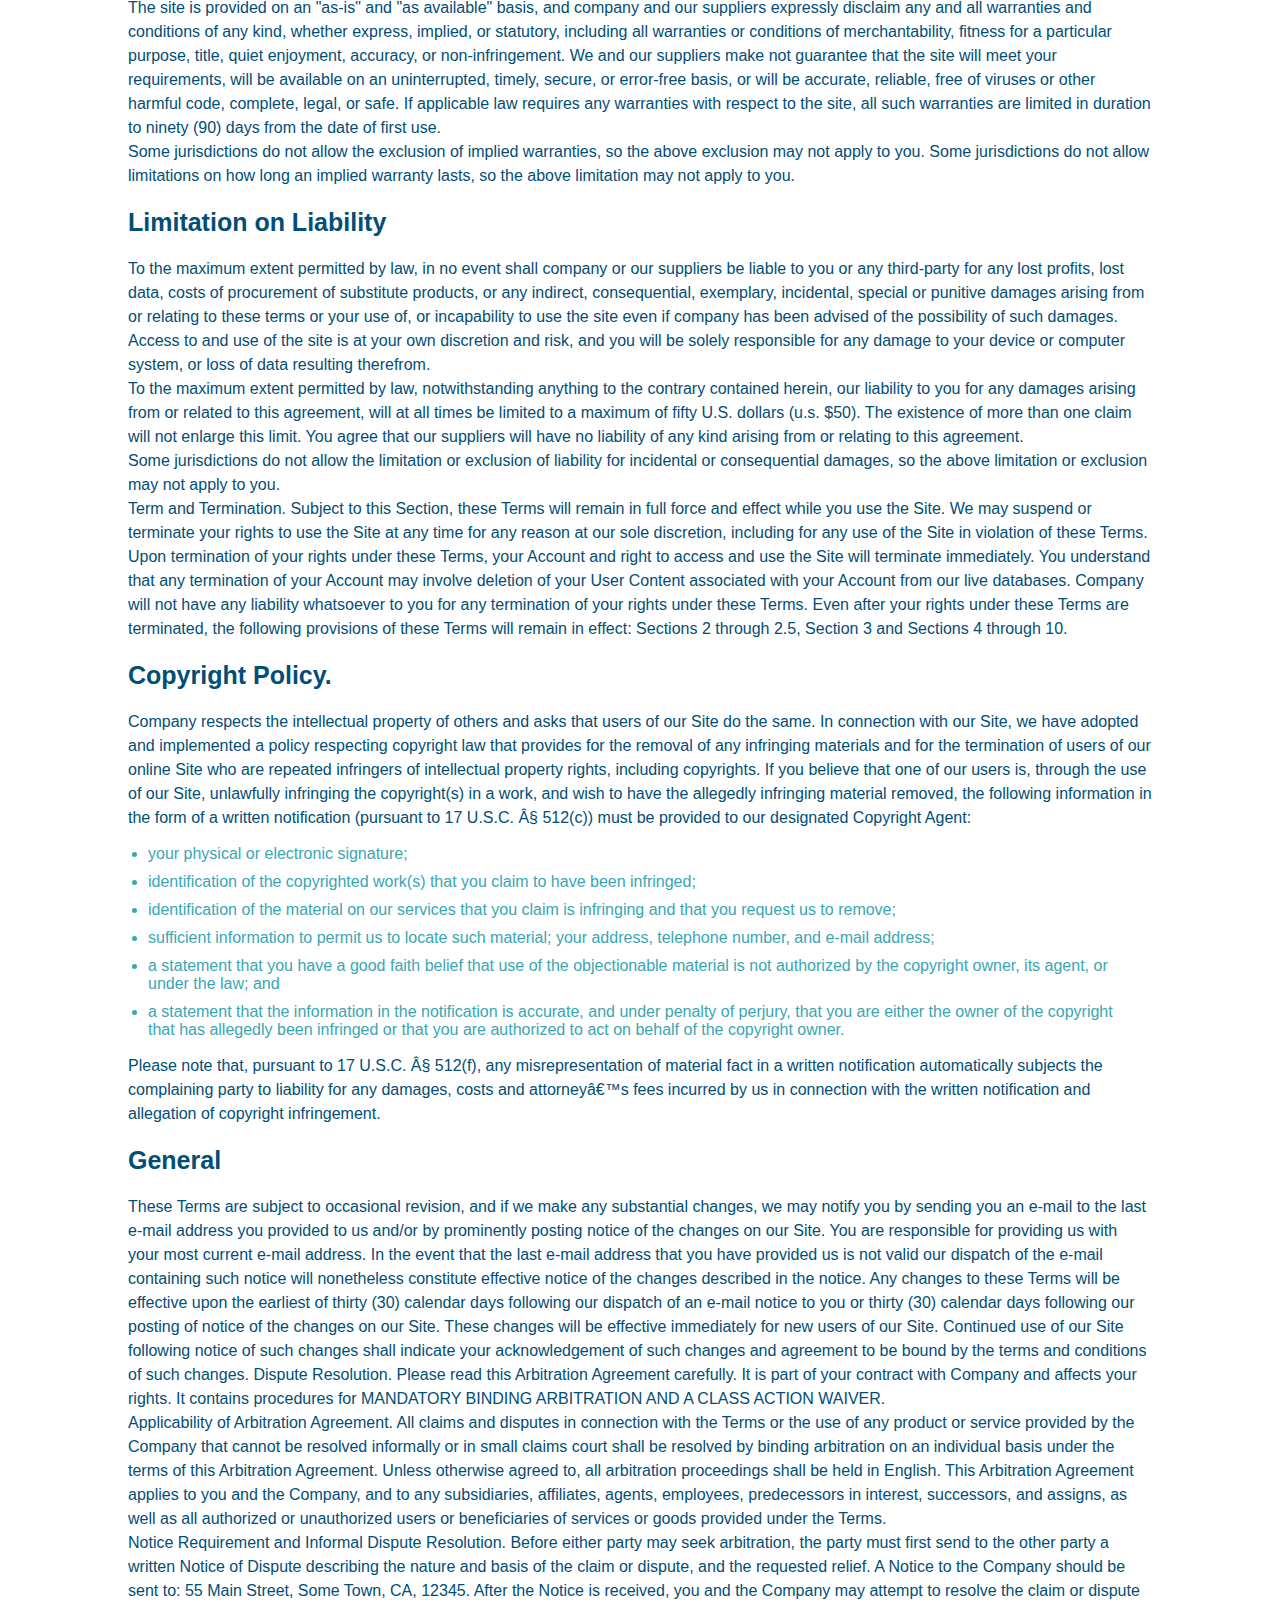
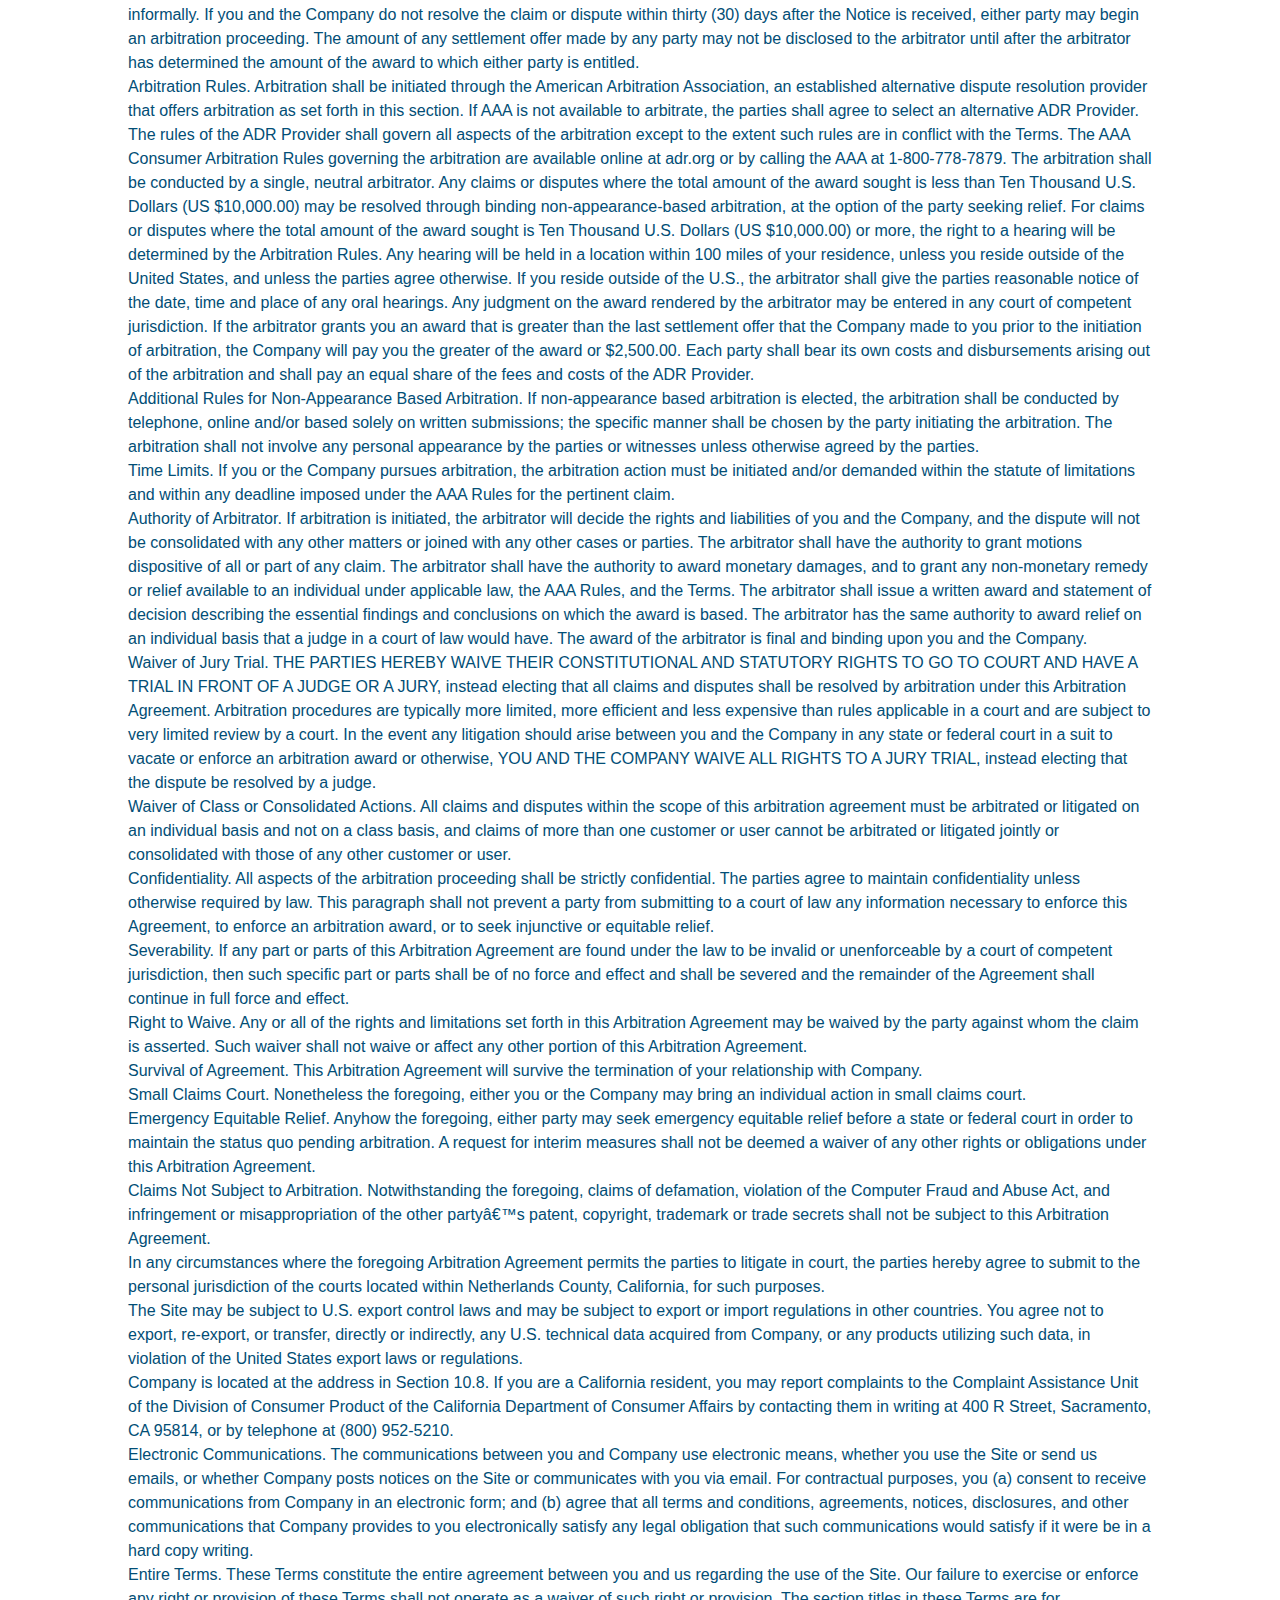
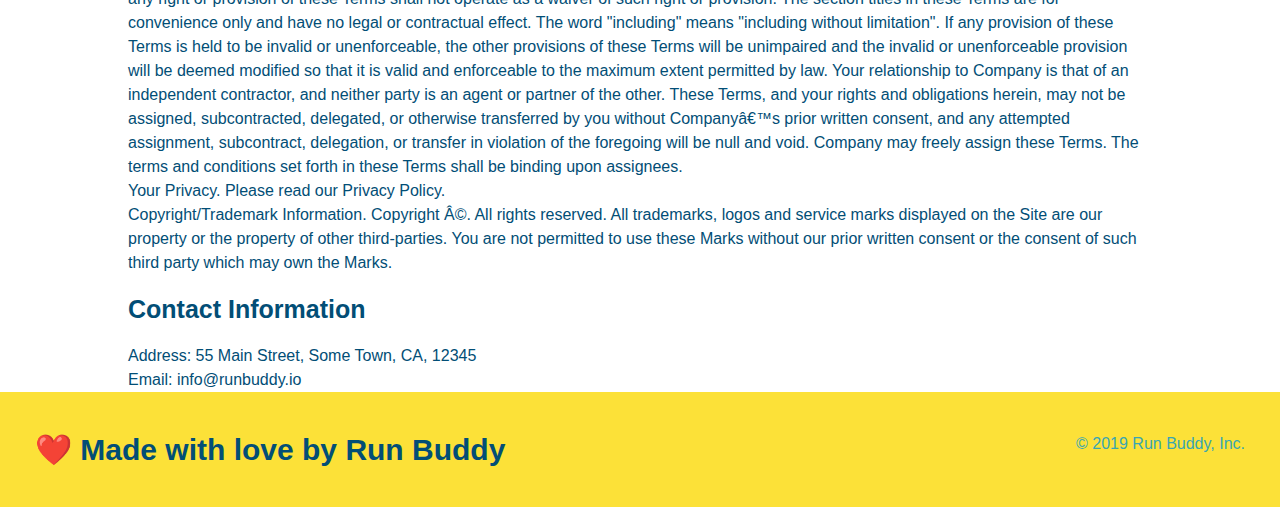
==== commit db2b287c: "added mediaqueries empty" ====
--- a/privacy-policy.html
+++ b/privacy-policy.html
@@ -2,8 +2,7 @@
 <html lang="en">
 <head>
     <meta charset="UTF-8">
-    <meta http-equiv="X-UA-Compatible" content="IE=edge">
-    <meta name="viewport" content="width=device-width, initial-scale=1.0">
+    <meta name="viewport" content="width=device-width, initial-scale=1.0" />
     <title>Privacy Policy - Run Buddy</title>
     <link rel="stylesheet" href="./assets/css/style.css" />
     <link rel="stylesheet" href="./assets/css/secondary-styles.css" />
--- a/assets/css/style.css
+++ b/assets/css/style.css
@@ -9,12 +9,13 @@
   }
 
   .section-title {
-      font-size: 55px;
+      font-size: 48px;
       color: #024e76;
-      margin-bottom: 35px;
-      padding: 0 100px 20px 100px;
-      display: inline-block;
       border-bottom: 3px solid;
+      padding-bottom: 20px;
+      text-align: center;
+      margin: 0 auto 35px auto;
+      width: 50%;
   }
 
   .primary-border {
@@ -36,6 +37,9 @@
 header {
       padding: 20px 35px;
       background-color: #39a6b2;
+      display:flex;
+      justify-content: space-between;
+      flex-wrap: wrap;
   }
 
 header h1 {
@@ -43,7 +47,6 @@
     font-size: 36px;
     color: #fce138;
     margin: 0;
-    display: inline;
 }
 
 header a{
@@ -52,35 +55,41 @@
 }
 
 header nav {
-    float: right;
     margin: 7px 0;
 }
 
-header nav ul li {
-    display: inline;
+header nav ul {
+    display:flex;
+    flex-wrap: wrap;
+    justify-content: space-between;
+    align-items: center;
+    list-style: none;
 }
 
 header nav ul li a {
-    margin: 0 30px;
+    padding: 10px 15px;
     font-weight: lighter;
-    font-size: 22px;
+    font-size: 1.55vw;
 }
 
 footer {
     background: #fce138;
     width: 100%;
     padding: 40px 35px;
+    display:flex;
+    justify-content: space-between;
+    flex-wrap: wrap;
 }
 
 footer h2 {
-    display: inline;
+    
     color: #024e76;
     font-size: 30px;
     margin: 0;
 }
 
 footer div {
-    float: right;
+   
     line-height: 1.5;
     text-align: right;
 }
@@ -96,21 +105,37 @@
 /*Hero Style Start */
 .hero {
     background-image: url("../images/hero-bg.jpg");
-    height: 600px;
     background-size: cover;
     background-position: center;
-    position: relative;
+    display: flex;
+    justify-content: center;
+    flex-wrap: wrap;
+    align-items: flex-start;
+   
 }
 
 .hero-form {
     color: #024e76;
     background-color:#fce138;
     padding: 20px;
-    width: 500px;
-    border: solid 3px #024e76;
-    position: absolute;
-    bottom: 120px;
-    right: 140px;
+    border: solid 3px #024e76; 
+    width: 40%;
+    margin: 3.5%;
+}
+
+.hero-cta {
+    width: 35%;
+    text-align: right;
+    margin: 3.5%;
+    color: #fff;
+    font-size: 18px;
+    line-height: 1.2;
+}
+
+.hero-cta h2 {
+    font-style: italic;
+    font-size: 55px;
+    color: #fce138;
 }
 
 .hero-form h3 {
@@ -145,9 +170,6 @@
 }
 /*Hero Style End */
 /* intro start */
-.intro {
-    text-align: center;
-}
 
 .intro p {
     line-height: 1.7;
@@ -155,101 +177,130 @@
     width: 80%;
     font-size: 20px;
     margin: 0 auto;
+    text-align: center;
  }
  /* intro end */
 
  /* step start */
 
  .steps {
-     text-align: center;
      background: #fce138;
  }
 
- .steps div {
-     margin-bottom: 80px;
- }
- 
- .steps img {
-     width: 15%;
-     margin: 10px 0;
- }
-
- .steps h3 {
+ .step {
+     margin: 50px auto;
+     padding-bottom: 50px;
+     width: 80%;
+     border-bottom: 1px solid #39a6b2;
+     display: flex;
+     flex-wrap: wrap;
+     align-items: center;
+     justify-content: space-between;
+ }
+
+ .step h3 {
      color: #024e76;
      font-size: 46px;
-     margin-top: 10px;
- }
-
- .steps p {
+     flex: 1 30%;
+ }
+
+ .step-info {
+     flex: 2 70%;
+     display: flex;
+     flex-wrap: wrap;
+     align-items: center;
+ }
+
+ .step-img {
+     flex: 1 12%;
+     margin-right: 20px;
+ }
+
+ .step-img img {
+     max-width: 100%;
+ }
+
+ .step-text {
+     flex: 12;
+ }
+
+ .step-text p {
      color: #39a6b2;
-     font-size: 23px;
- }
-
- .steps span {
-     font-size: 38px;
- }
+     font-size: 18px;
+ }
+
+ .step-text h4 {
+     font-size: 26px;
+     line-height: 1.5;
+     color: #024e76;
+ }
+
  /* end of steps */
 
  /*trainers section*/
 
  .trainers {
-     text-align: center;
+    width: 100%;
+    margin: 0 auto;
+    display: flex;
+    flex-wrap: wrap;
+    justify-content: space-around;
  }
 
  .trainer {
-     width: 900px;
-     margin: 0 auto 30px auto;
+     margin: 20px;
      background: #024e76;
      color: #fce138;
-     overflow: auto;
+     flex: 1;
  }
 
  .trainer img {
-     width: 35%;
-     float: left;
+     width: 100%;
  }
 
  .trainer-bio {
-     padding: 35px;
-     float: left;
-     width: 65%
+     padding: 25px;
+     line-height: 1.3;
  }
 
  .trainer-bio h3 {
-     font-size: 32px;
-     margin-bottom: 8px;
+     font-size: 28px;
  }
 
  .trainer-bio h4 {
      font-weight: lighter;
-     font-size: 26px;
-     margin-bottom: 25px;
+     font-size: 22px;
+     margin-bottom: 15px;
  }
 
  .trainer-bio p {
      font-size: 17px;
-     line-height: 1.3;
  }
  /* End Trainers section */
 
  /* Start Reach out styles */
 
  .contact {
-     text-align: center;
+     
      background: #024e76;
  }
 
+ .contact-info {
+     display: flex;
+     justify-content: space-between;
+     flex-wrap: wrap;
+ }
+
+ .contact-info > * {
+     flex: 1;
+     margin: 15px;
+ }
+
  .contact-info iframe {
-     width: 400px;
      height: 400px;
  }
 
  .contact-info div {
-     width: 410px;
-     display: inline-block;
-     vertical-align: top;
-     text-align: left;
-     margin: 30px 0 0 60px;
      color: white;
  }
 
@@ -261,12 +312,52 @@
  .contact-info p, .contact-info address {
      margin: 20px 0;
      line-height: 1.5;
-     font-size: 20px;
+     font-size: 16px;
      font-style: normal;
  }
 
  .contact-info a {
      color: #fce138;
  }
+
+ .contact-form input, .contact-form textarea {
+     border: 1px solid #024e76;
+     display: block;
+     padding: 7px 15px;
+     font-size: 16px;
+     color: #024e76;
+     width: 100%;
+     margin-bottom: 15px;
+     margin-top: 5px;
+ }
+
+ .contact-form button {
+     width: 100%;
+     border: none;
+     background: #fce138;
+     color: #024e76;
+     text-align: center;
+     padding: 15px 0;
+     font-size: 16px;
+ }
  /* reach out ends */
 
+ .flex-row {
+     display:flex;
+ }
+
+ /* MEDIA QUERY FOR SMALLER DESKTOP SCREENS AND SMALLER */
+@media screen and (max-width: 980px) {
+
+  }
+  
+  /* MEDIA QUERY FOR TABLETS AND SMALLER */
+  @media screen and (max-width: 768px) {
+ 
+  }
+  
+  /* MEDIA QUERY FOR MOBILE PHONES AND SMALLER */
+  @media screen and (max-width: 575px) {
+ 
+  }
+
